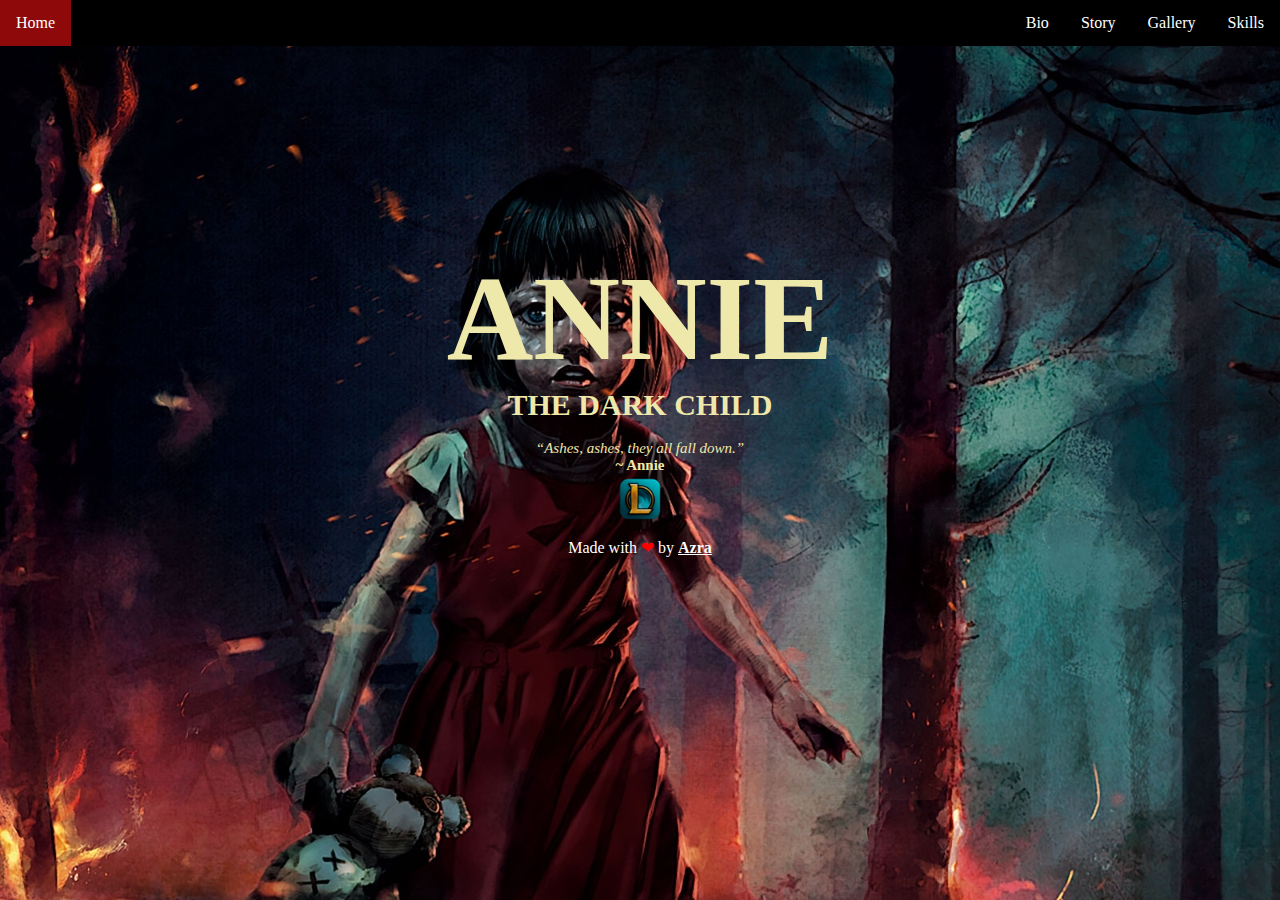
==== index.html @ d51c4131 "Project was created." ====
<!DOCTYPE html>
<html lang="en">
  <head>
    <meta charset="UTF-8" />
    <meta name="viewport" content="width=device-width, initial-scale=1.0" />
    <link rel="stylesheet" href="style.css" />
    <title>Annie</title>
  </head>
  <body>
    <nav>
      <ul>
        <li style="float: left">
          <a class="active" href="./index.html">Home</a>
        </li>
        <li><a href="./skill.html">Skills</a></li>
        <li><a href="./photo.html">Gallery</a></li>
        <li><a href="./story.html">Story</a></li>
        <li><a href="./bio.html">Bio</a></li>
      </ul>
    </nav>
    <div id="container">
      <h1>ANNIE</h1>
      <h4>THE DARK CHILD</h4>
      <br />
      <i><p>“Ashes, ashes, they all fall down.”</p></i>
      <b> <p>~ Annie</p></b>
      <a href="https://www.leagueoflegends.com/">
        <img src="./league_of_legends_icon.png" alt="Icon"
      /></a>
    </div>
    <footer>
      <p>
        Made with <span id="heart">❤</span> by <b><u>Azra</u></b>
      </p>
    </footer>
  </body>
</html>
---- style.css ----
* {
  margin: 0;
  padding: 0;
  box-sizing: border-box;
}

body {
  background-image: url("style-annie-woods.jpg");
  background-position: center;
  background-attachment: fixed;
  background-repeat: no-repeat;
}

/* navbar */

nav {
  position: fixed;
  top: 0;
  width: 100%;
}

nav ul {
  list-style-type: none;
  margin: 0;
  padding: 0;
  overflow: hidden;
  background-color: black;
}

nav li {
  float: right;
}

nav li a {
  display: block;
  color: white;
  text-align: center;
  padding: 14px 16px;
  text-decoration: none;
}

nav li a:hover:not(.active) {
  background-color: #111;
}

nav .active {
  background-color: rgb(142, 10, 10);
}

#container {
  margin-top: 250px;
  color: rgb(239, 232, 171);
  text-align: center;
}

#container h1 {
  font-size: 120px;
}

#container h4 {
  font-size: 30px;
}

#container p {
  font-size: 15px;
}

footer {
  text-align: center;
  /* position: static; */
  padding: 10px 10px 0px 10px;
  bottom: 0;
  width: 100%;
  /* Height of the footer*/
  height: 40px;
  color: white;
}

#heart {
  color: red;
  font-size: 1rem;
}

img {
  width: 50px;
  height: 50px;
}
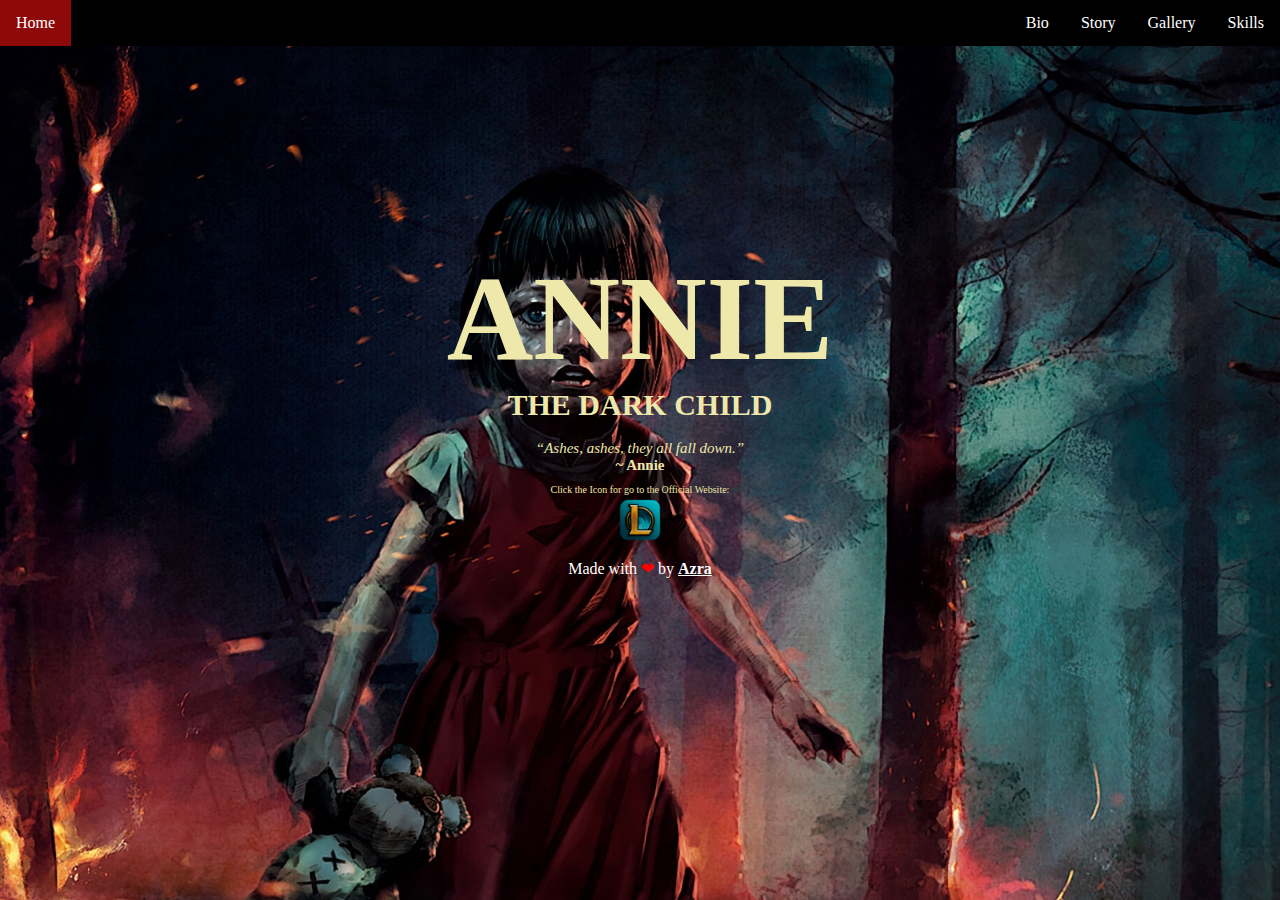
==== commit 41e91a14: "Some problems fixed." ====
--- a/index.html
+++ b/index.html
@@ -3,7 +3,7 @@
   <head>
     <meta charset="UTF-8" />
     <meta name="viewport" content="width=device-width, initial-scale=1.0" />
-    <link rel="stylesheet" href="style.css" />
+    <link rel="stylesheet" href="./assets/css/style.css" />
     <title>Annie</title>
   </head>
   <body>
@@ -12,10 +12,10 @@
         <li style="float: left">
           <a class="active" href="./index.html">Home</a>
         </li>
-        <li><a href="./skill.html">Skills</a></li>
-        <li><a href="./photo.html">Gallery</a></li>
-        <li><a href="./story.html">Story</a></li>
-        <li><a href="./bio.html">Bio</a></li>
+        <li><a href="./assets/pages/skill.html">Skills</a></li>
+        <li><a href="./assets/pages/photo.html">Gallery</a></li>
+        <li><a href="./assets/pages/story.html">Story</a></li>
+        <li><a href="./assets/pages/bio.html">Bio</a></li>
       </ul>
     </nav>
     <div id="container">
@@ -24,8 +24,9 @@
       <br />
       <i><p>“Ashes, ashes, they all fall down.”</p></i>
       <b> <p>~ Annie</p></b>
+      <p id="official">Click the Icon for go to the Official Website:</p>
       <a href="https://www.leagueoflegends.com/">
-        <img src="./league_of_legends_icon.png" alt="Icon"
+        <img src="./assets/img/league_of_legends_icon.png" alt="Icon"
       /></a>
     </div>
     <footer>
--- a/assets/css/style.css
+++ b/assets/css/style.css
@@ -0,0 +1,90 @@
+* {
+  margin: 0;
+  padding: 0;
+  box-sizing: border-box;
+}
+
+body {
+  background-image: url("../img/style-annie-woods.jpg");
+  background-position: center;
+  background-attachment: fixed;
+  background-repeat: no-repeat;
+}
+
+/* navbar */
+
+nav {
+  position: fixed;
+  top: 0;
+  width: 100%;
+}
+
+nav ul {
+  list-style-type: none;
+  margin: 0;
+  padding: 0;
+  overflow: hidden;
+  background-color: black;
+}
+
+nav li {
+  float: right;
+}
+
+nav li a {
+  display: block;
+  color: white;
+  text-align: center;
+  padding: 14px 16px;
+  text-decoration: none;
+}
+
+nav li a:hover:not(.active) {
+  background-color: #111;
+}
+
+nav .active {
+  background-color: rgb(142, 10, 10);
+}
+
+#container {
+  margin-top: 250px;
+  color: rgb(239, 232, 171);
+  text-align: center;
+}
+
+#container h1 {
+  font-size: 120px;
+}
+
+#container h4 {
+  font-size: 30px;
+}
+
+#container p {
+  font-size: 15px;
+}
+
+#container > #official {
+  margin-top: 10px;
+  font-size: 10px;
+}
+
+footer {
+  text-align: center;
+  padding: 10px 10px 0px 10px;
+  bottom: 0;
+  width: 100%;
+  height: 40px;
+  color: white;
+}
+
+#heart {
+  color: red;
+  font-size: 1rem;
+}
+
+img {
+  width: 50px;
+  height: 50px;
+}
